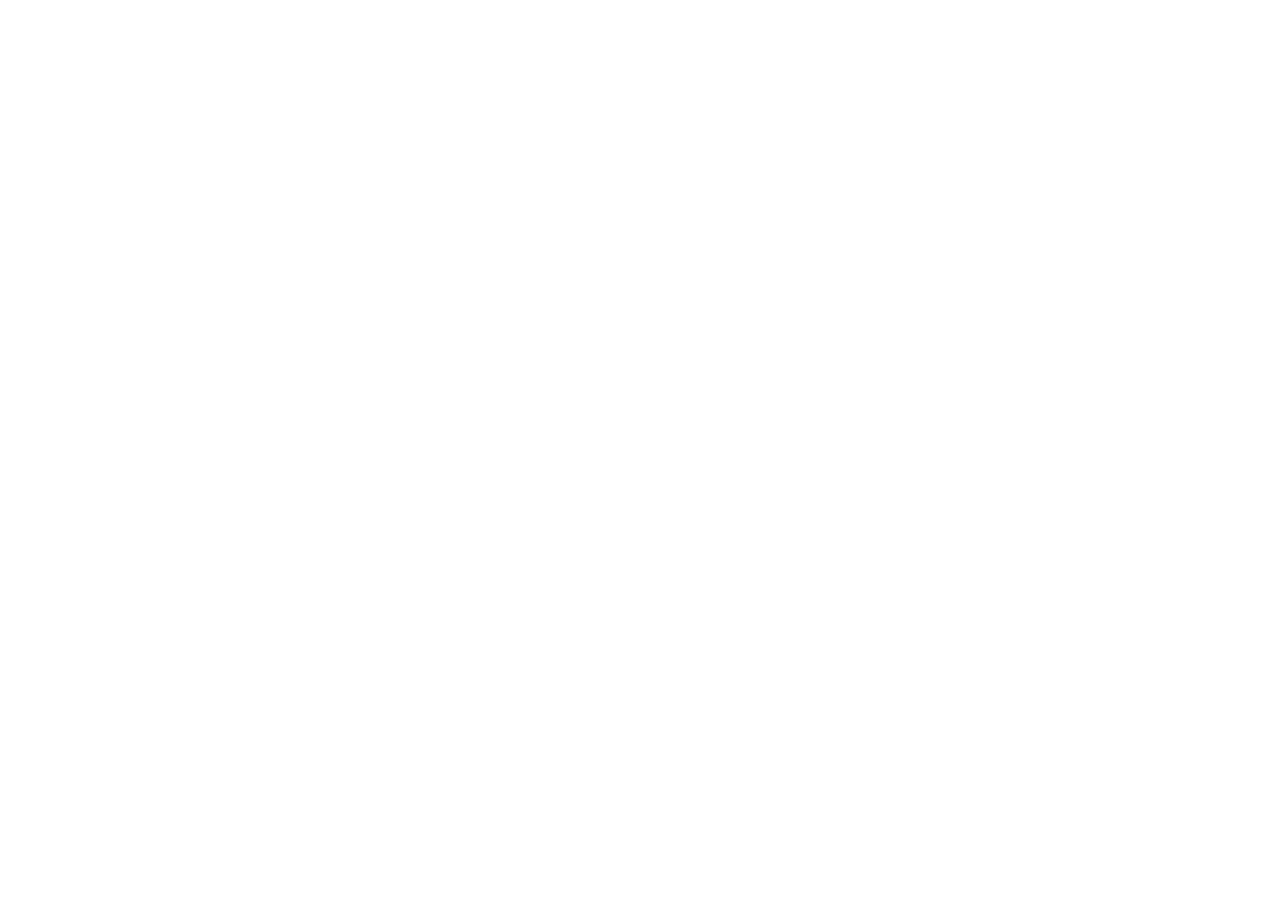
==== index.html @ 0894f079 "Initializing homepage" ====
<!DOCTYPE html>
<html lang="en">
<head>
    <meta charset="UTF-8">
    <meta name="viewport" content="width=device-width, initial-scale=1.0">
    <title>HomePage</title>
</head>
<body>
    
</body>
</html>
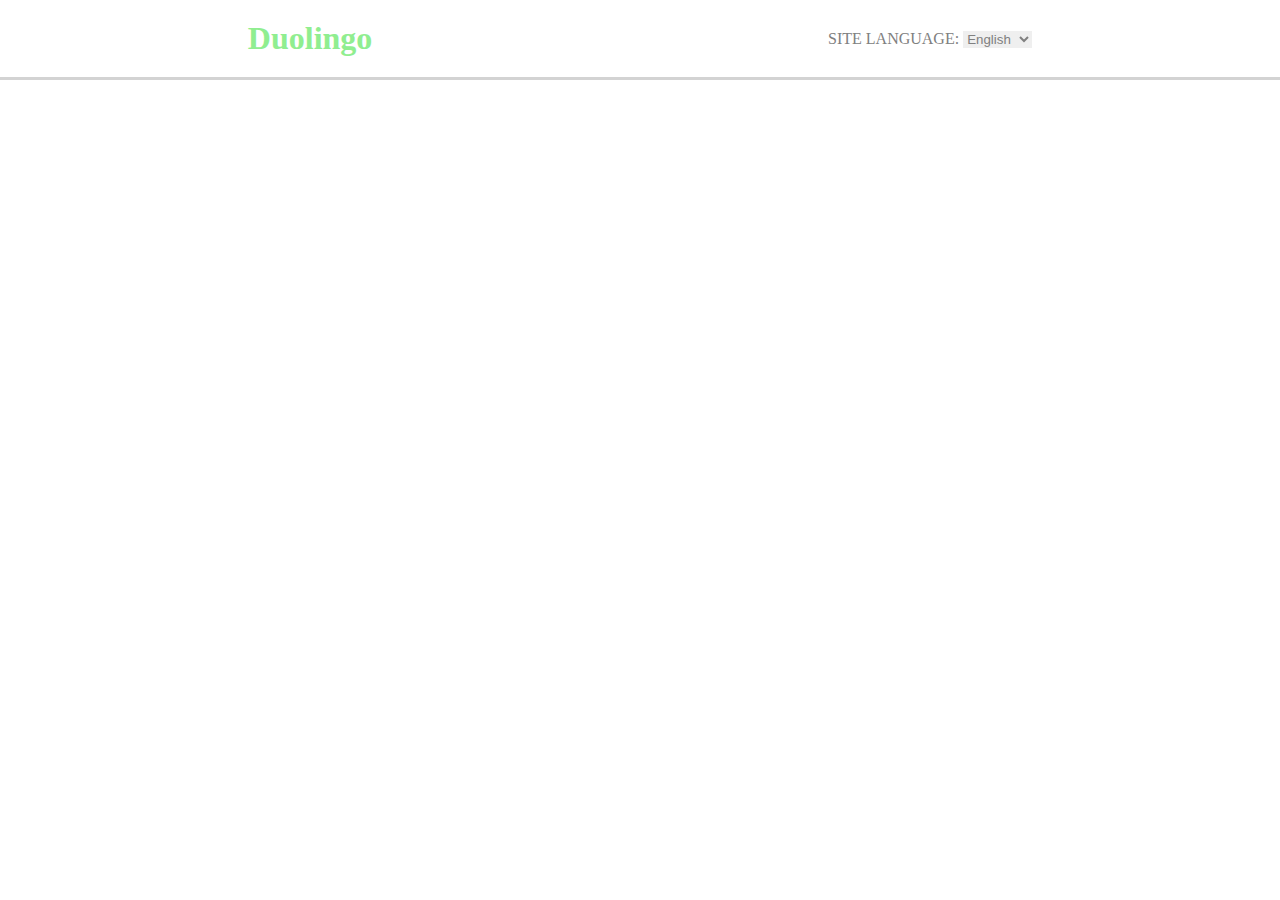
==== commit 1831ef33: "Creating the nav bar in the index page" ====
--- a/index.html
+++ b/index.html
@@ -4,8 +4,20 @@
     <meta charset="UTF-8">
     <meta name="viewport" content="width=device-width, initial-scale=1.0">
     <title>HomePage</title>
+    <link rel="stylesheet" href="./styles/index.css"/>
 </head>
 <body>
-    
+    <header class="navbar">
+        <h1>Duolingo</h1>
+        <section class = "site-lang">
+            <label>SITE LANGUAGE: </label>
+            <select name="Site Language">
+                <option value="english">English</option>
+                <option value="arabic">Arabic</option>
+                <option value="spanish">Spanish</option>
+                <option value="french">French</option>
+            </select>
+        </section>
+      </header>
 </body>
 </html>--- a/styles/index.css
+++ b/styles/index.css
@@ -0,0 +1,32 @@
+* {
+    margin: 0;
+    padding: 0;
+  }
+ 
+  body {
+    background-color: white;
+  }
+
+  .navbar {
+    display: flex;
+    justify-content: space-around;
+    align-items: center;
+    border-bottom-style: solid;
+    border-bottom-color: lightgray;
+    padding: 20px;
+  }
+
+  .navbar h1{
+    color: lightgreen;
+  }
+
+  .site-lang label,
+  .site-lang select{
+    color: gray;
+    border-style: none;
+  }
+
+  .site-lang:hover label,
+  .site-lang:hover select {
+    color: lightgray;
+  }
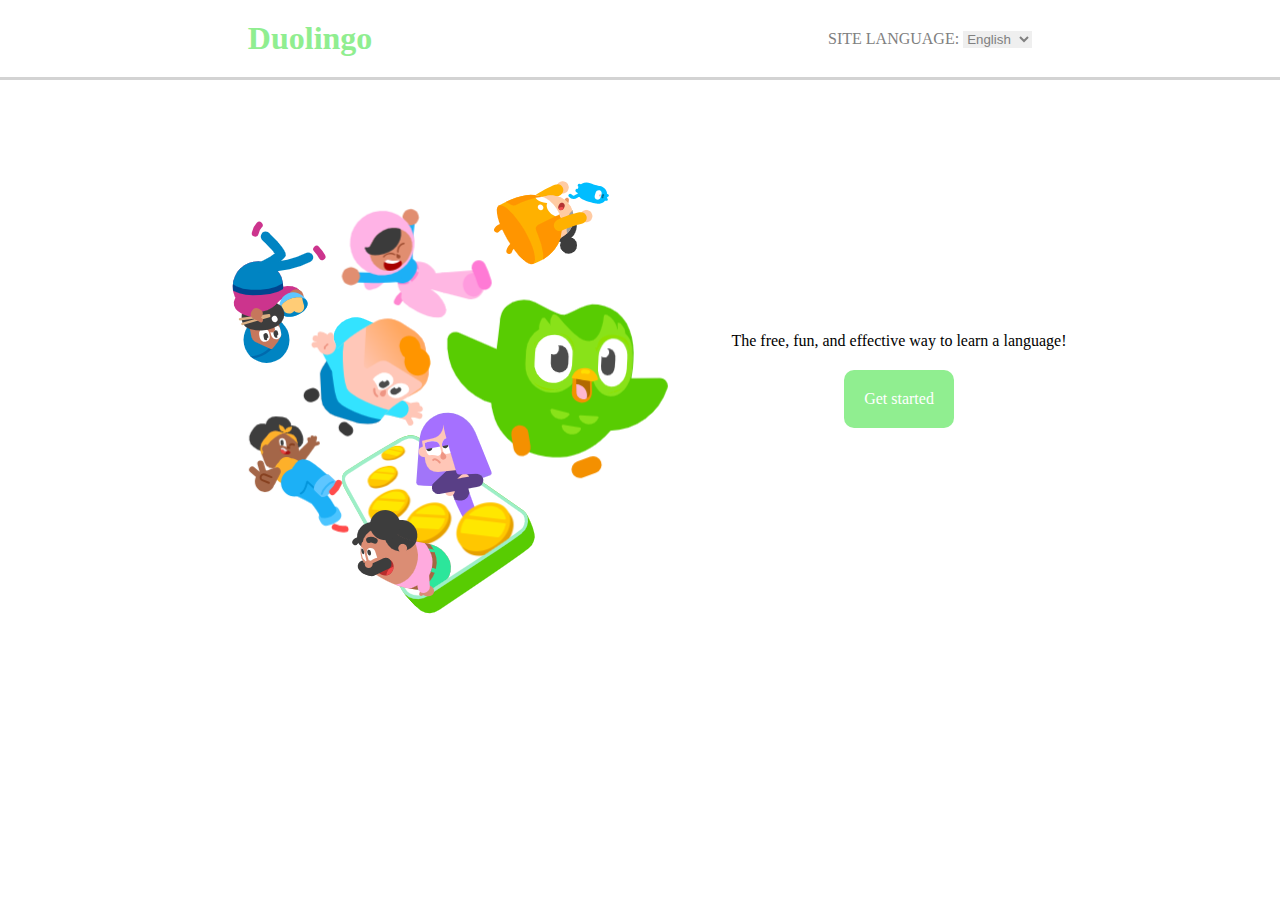
==== commit fcb7a6d0: "Creating the body and displaying its flexibility in rows and columns" ====
--- a/index.html
+++ b/index.html
@@ -19,5 +19,12 @@
             </select>
         </section>
       </header>
+      <main class = "main-screen">
+        <img class = "index-image" src ="images/duolingo.png" alt = "Duolingo Image"></img>
+        <div class = "get-started">
+            <p>The free, fun, and effective way to learn a language!</p>
+            <a class = "index-button" href ="courses.html">Get started</a>
+        </div>
+      </main>
 </body>
 </html>--- a/styles/index.css
+++ b/styles/index.css
@@ -30,3 +30,29 @@
   .site-lang:hover select {
     color: lightgray;
   }
+
+  .index-button {
+    text-align: center;
+    text-decoration: none;
+    background-color: lightgreen;
+    color: white;
+    border-radius: 10px;
+    border-style: none;
+    padding: 20px;
+    margin-top: 20px;
+  }
+
+  .main-screen {
+    display: flex;
+    justify-content:center;
+    align-items: center;
+    padding: 20px;
+  }
+
+  .get-started {
+    flex-direction: column;
+    display: flex;
+    justify-content:center;
+    align-items: center;
+    padding: 20px;
+  }
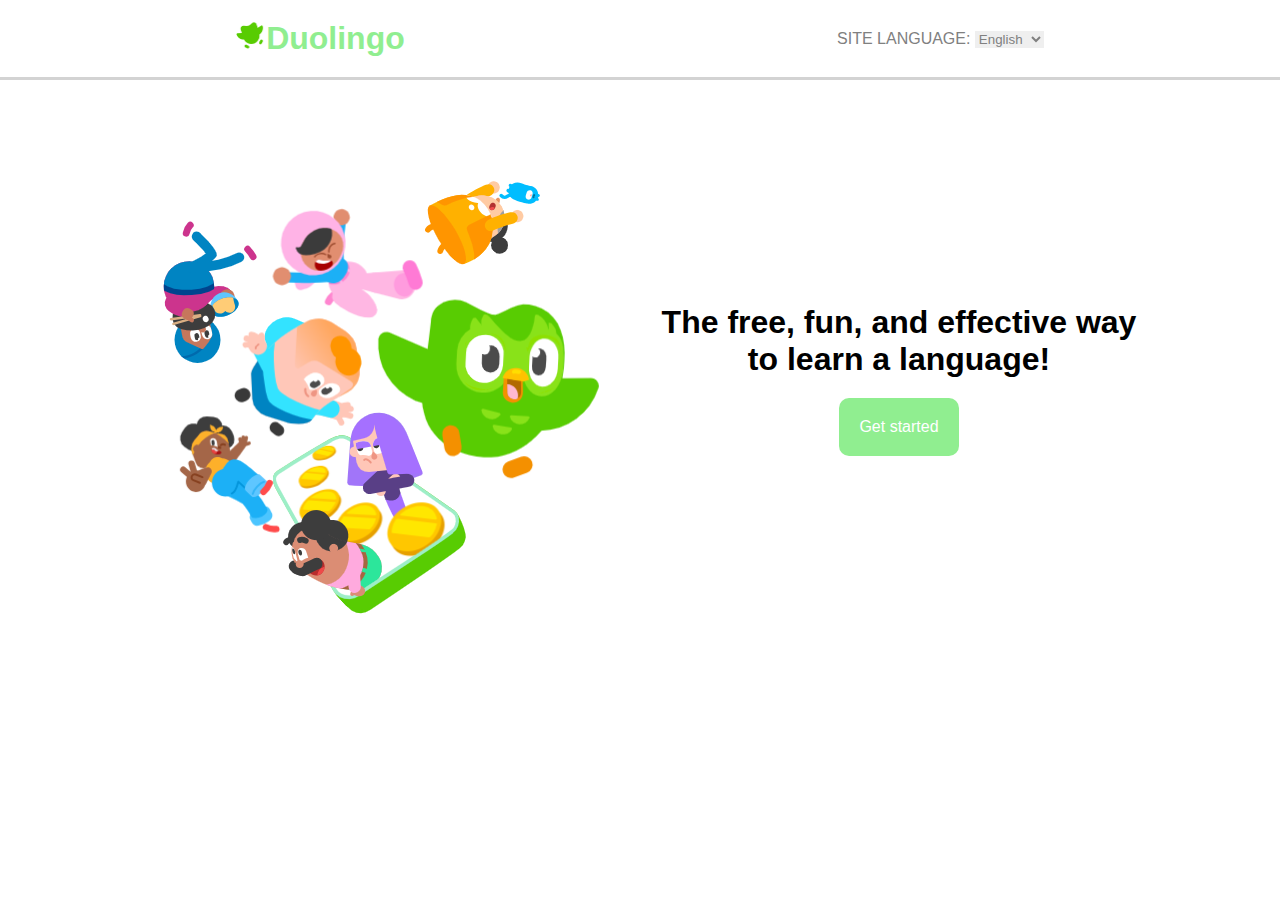
==== commit 088896bb: "Adding an image as icon and styling the fonts" ====
--- a/index.html
+++ b/index.html
@@ -8,7 +8,7 @@
 </head>
 <body>
     <header class="navbar">
-        <h1>Duolingo</h1>
+        <h1><img class = "icon-image" src ="images/icon.png" alt = "Duolingo Image"></img>Duolingo</h1>
         <section class = "site-lang">
             <label>SITE LANGUAGE: </label>
             <select name="Site Language">
@@ -22,7 +22,8 @@
       <main class = "main-screen">
         <img class = "index-image" src ="images/duolingo.png" alt = "Duolingo Image"></img>
         <div class = "get-started">
-            <p>The free, fun, and effective way to learn a language!</p>
+            <p> <h1>The free, fun, and effective way</h1> 
+                <h1>to learn a language!</h1></p>
             <a class = "index-button" href ="courses.html">Get started</a>
         </div>
       </main>
--- a/styles/index.css
+++ b/styles/index.css
@@ -5,6 +5,7 @@
  
   body {
     background-color: white;
+    font-family:Verdana, Geneva, Tahoma, sans-serif;
   }
 
   .navbar {
@@ -18,6 +19,10 @@
 
   .navbar h1{
     color: lightgreen;
+  }
+
+  .icon-image {
+    max-width: 30px;
   }
 
   .site-lang label,
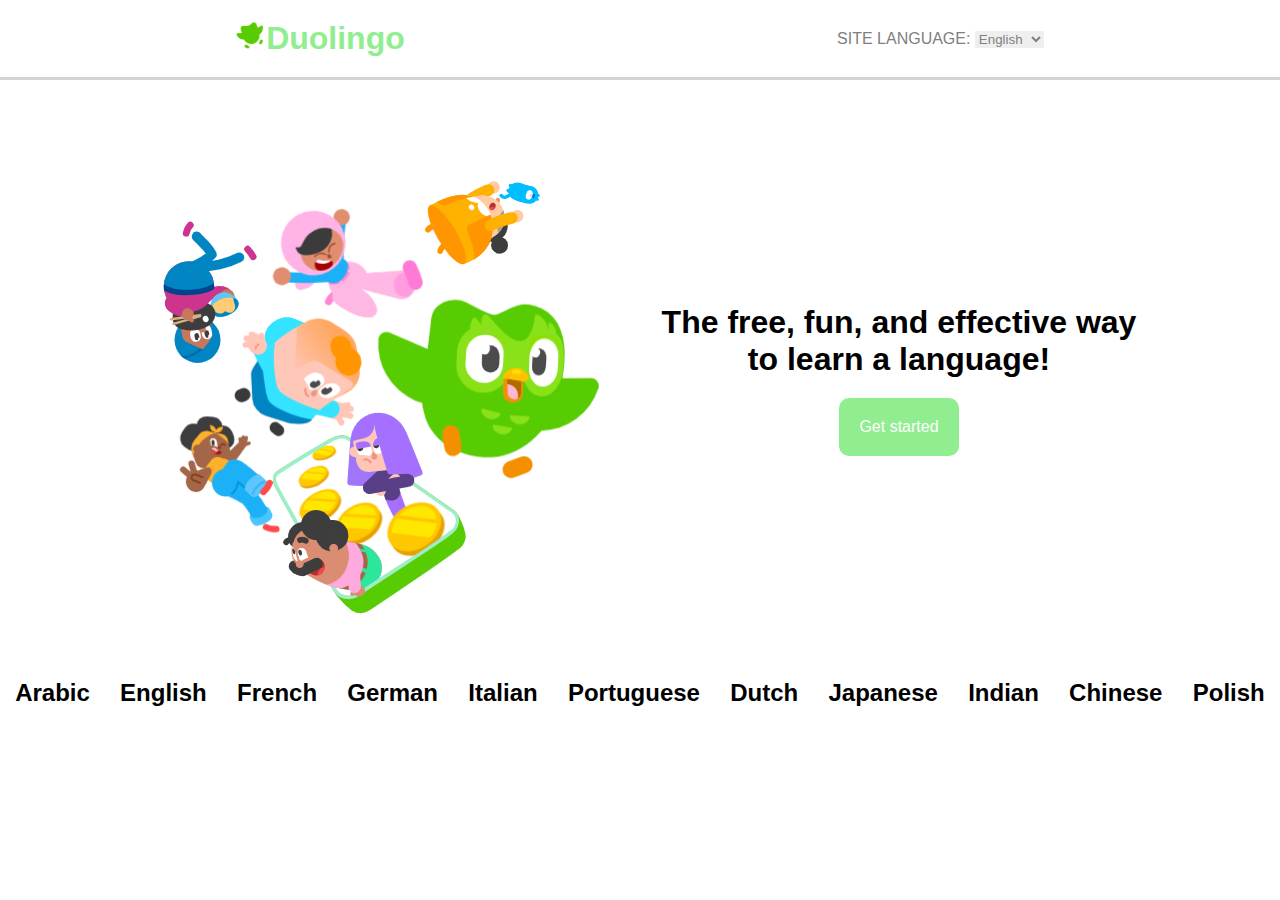
==== commit 49af025c: "Adding a footer containing languages" ====
--- a/index.html
+++ b/index.html
@@ -27,5 +27,20 @@
             <a class = "index-button" href ="courses.html">Get started</a>
         </div>
       </main>
+      <footer>
+        <div class="overflow">
+            <div class="lang"><h2>Arabic</h2></div>
+            <div class="lang"><h2>English</h2></div>
+            <div class="lang"><h2>French</h2></div>
+            <div class="lang"><h2>German</h2></div>
+            <div class="lang"><h2>Italian</h2></div>
+            <div class="lang"><h2>Portuguese</h2></div>
+            <div class="lang"><h2>Dutch</h2></div>
+            <div class="lang"><h2>Japanese</h2></div>
+            <div class="lang"><h2>Indian</h2></div>
+            <div class="lang"><h2>Chinese</h2></div>
+            <div class="lang"><h2>Polish</h2></div>
+        </div>
+      </footer>
 </body>
 </html>--- a/styles/index.css
+++ b/styles/index.css
@@ -61,3 +61,14 @@
     align-items: center;
     padding: 20px;
   }
+
+  .overflow {
+    display: flex;
+    justify-content: space-around;
+    align-items: center;
+    overflow-x: scroll;
+  }
+  
+  .overflow::-webkit-scrollbar {
+    display: none;
+  }